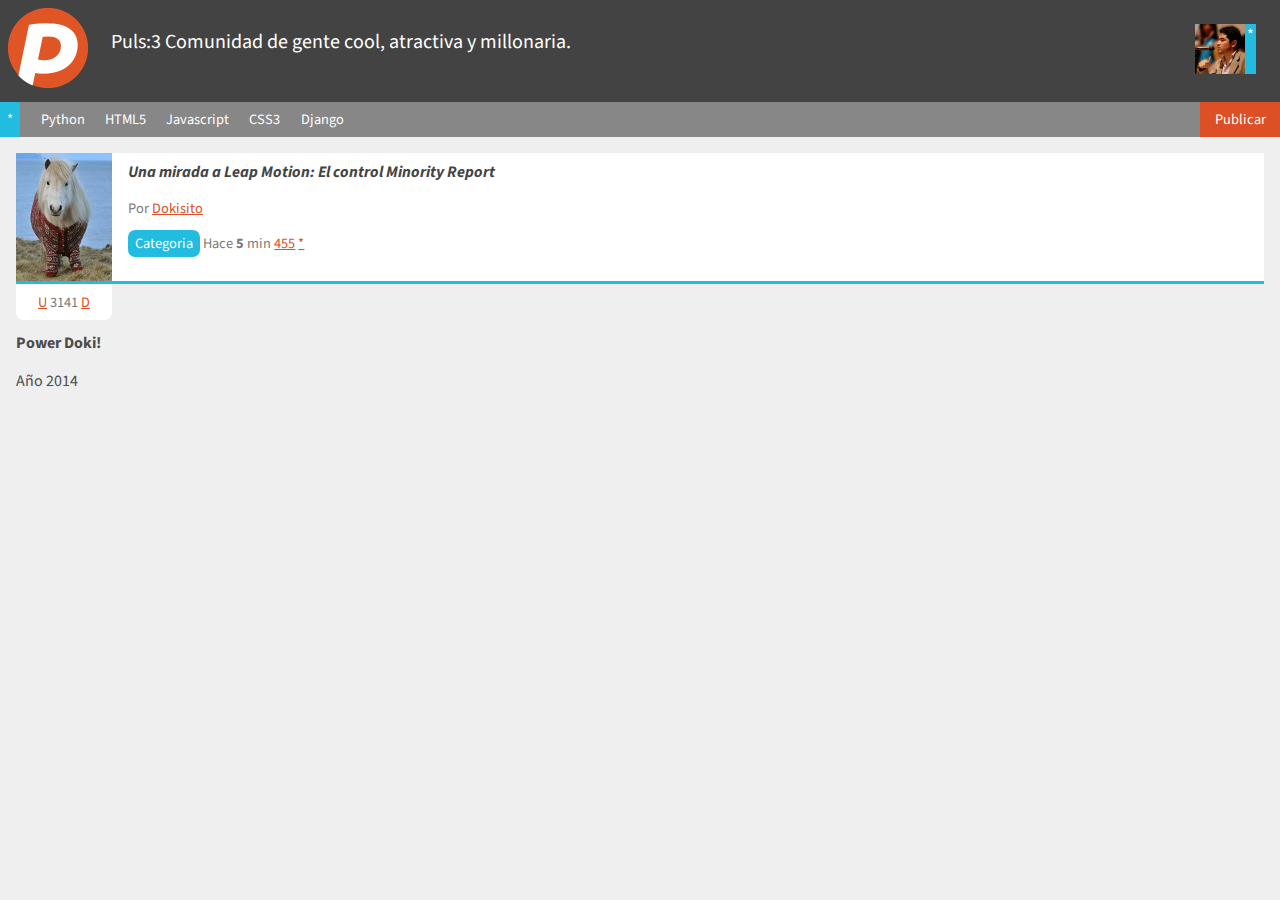
==== index2.html @ 464d3b10 "iconos" ====
<!DOCTYPE html>
<htmlc lang="es">
<head>
	<meta charset="utf-8" />
	<meta name="description" content="puls:2014 comunidad interactiva"/>
	<title>Primer app para la web</title>
	<link rel="stylesheet" type="text/css" href="normalize.css">
	<link href='http://fonts.googleapis.com/css?family=Source+Sans+Pro:400italic,600italic' rel='stylesheet' type='text/css'/>
	<link rel="stylesheet" type="text/css" href="estilos.css">
</head>
<body>
	<header>
		<figure id="logo">
			<img src="logo.png"/>
		</figure>
		<h1 id="titulo_header">Puls:3 Comunidad de gente cool, atractiva y millonaria.</h1>

		<figure id="avatar">
			<a href=""></a><img src="avatar.jpg"/>
			<figcaption>
				*
			</figcaption>
		</figure>
	</header>
	<nav>
		<ul>
			<li id="flechita_nav"><a href="#">*</a></li>
			<li><a href="#">Python</a></li>
			<li><a href="#">HTML5</a></li>
			<li><a href="#">Javascript</a></li>
			<li><a href="#">CSS3</a></li>
			<li><a href="#">Django</a></li>
			<li id="publicar_nav"><a href="#">Publicar</a></li>
		</ul>
	</nav>
    <section id="contenido">
		<article class="item">
			<figure class="imagen_item">
				<img src="imagen.jpg" />
			</figure>
			<h2 class="titulo_item">
				<a href="#">Una mirada a Leap Motion: El control Minority Report</a>
			</h2>
			<p class="autor_item">
				Por <a href="#">Dokisito</a>
			</p>
			<p class="datos_item">
				<a class="tag_item" href="#">Categoria</a>
				<span class="fecha_item">Hace <strong>5</strong> min</span>
				<a class="comentarios_item" href="#">455</a>
				<a class="guardar_item" href="#">*</a>
			</p>
			<p class="votacion">
				<a class="up" href="#">U</a> 
				3141
				<a class="down" href="#">D</a> 
			</p>
		</article>

	<footer>
		<p><strong>Power Doki!</strong></p>
		<p>Año 2014</p>
	</footer>


</body>
</html>
---- estilos.css ----
@font-face {
	font-family: 'icomoon';
	src:url('fonts/icomoon.eot?jexext');
	src:url('fonts/icomoon.eot?#iefixjexext') format('embedded-opentype'),
		url('fonts/icomoon.woff?jexext') format('woff'),
		url('fonts/icomoon.ttf?jexext') format('truetype'),
		url('fonts/icomoon.svg?jexext#icomoon') format('svg');
	font-weight: normal;
	font-style: normal;
}
a
{
	color: #dd4f24;
}
body
{
	background: #EFEFEF;
	color: #4c4c4c;
	font-family: 'Source Sans Pro',arial;
	font-size: 16px;
	margin: 0;
}
header
{
	background: #434343;
	color: white;
	margin: 0;
	padding: 0.5em;
}
header figure, header h1
{
	display: inline-block;
	vertical-align: top;
}
header h1
{
	font-size: 20px;
	font-weight: normal;
	margin: 1em 0 0 1em;
	width: 60%;
}
header #avatar
{
	margin: 1em 1em 0 0;
	float: right;
}
header #avatar figcaption
{
	background: #22bce0;
	display: inline-block;
	float: right;
	height: 50px;
	padding: 0 2px;
}
header #avatar img
{
	float: left;
	width: 50px;
}
header #logo img
{
	width: 80px;
}
nav
{
	background: #878787;
	font-size: 0.9em;

}
nav ul 
{
	list-style: none;
	margin: 0;
	padding: 0;
}
nav ul li
{
	display: inline-block;
	margin: 0 1.2em 0 0;
	vertical-align: top;
}
nav ul li a
{
	color: white;
	display: block;
	padding:0.5em 0;
	text-decoration: none;
}
nav ul li:hover
{
	background: #22bce0;
}
nav #flechita_nav
{
	background: #22bce0;
}
nav #flechita_nav a
{
	padding: 0.5em 0.5em;
	text-decoration: none;
}
nav #publicar_nav
{
	float: right;
	margin-right: 0;
}
nav #publicar_nav a
{
	background: #dd4f24;
	padding: 0.5em 1em;
	text-decoration: none;
}
#contenido
{
	margin: 1em;
}
#contenido .item
{
	background: white;
	border-bottom: 3px #22bce0 solid;
	position: relative;
	margin-bottom: 3em;
	min-height: 128px;
}
#contenido .item p
{
	color: #7a7a7a;
	font-size: 0.9em;
}
#contenido .item .datos_item .tag_item
{
	background: #22bce0;
	border-radius: 0.5em;
	color: white;
	padding: 0.2em 0.5em;
	text-decoration: none;
}
#contenido .item .imagen_item
{
	float: left;
	margin: 0 1em 0 0;
}
#contenido .item .imagen_item img
{
	width: 96px;
}
#contenido .item .titulo_item
{
	font-size: 1em;
	font-style: italic;
	padding: 0.5em 0.5em 0;
}
#contenido .item .titulo_item a
{
	color: #444;
	text-decoration: none;
}
#contenido .item .votacion
{
	background: white;
	border-radius: 0 0 0.5em 0.5em;
	margin: 3px 0 0 0;
	padding: 0.5em 0;
	text-align: center;
	position: absolute;
	top: 100%;
	width: 96px;
}
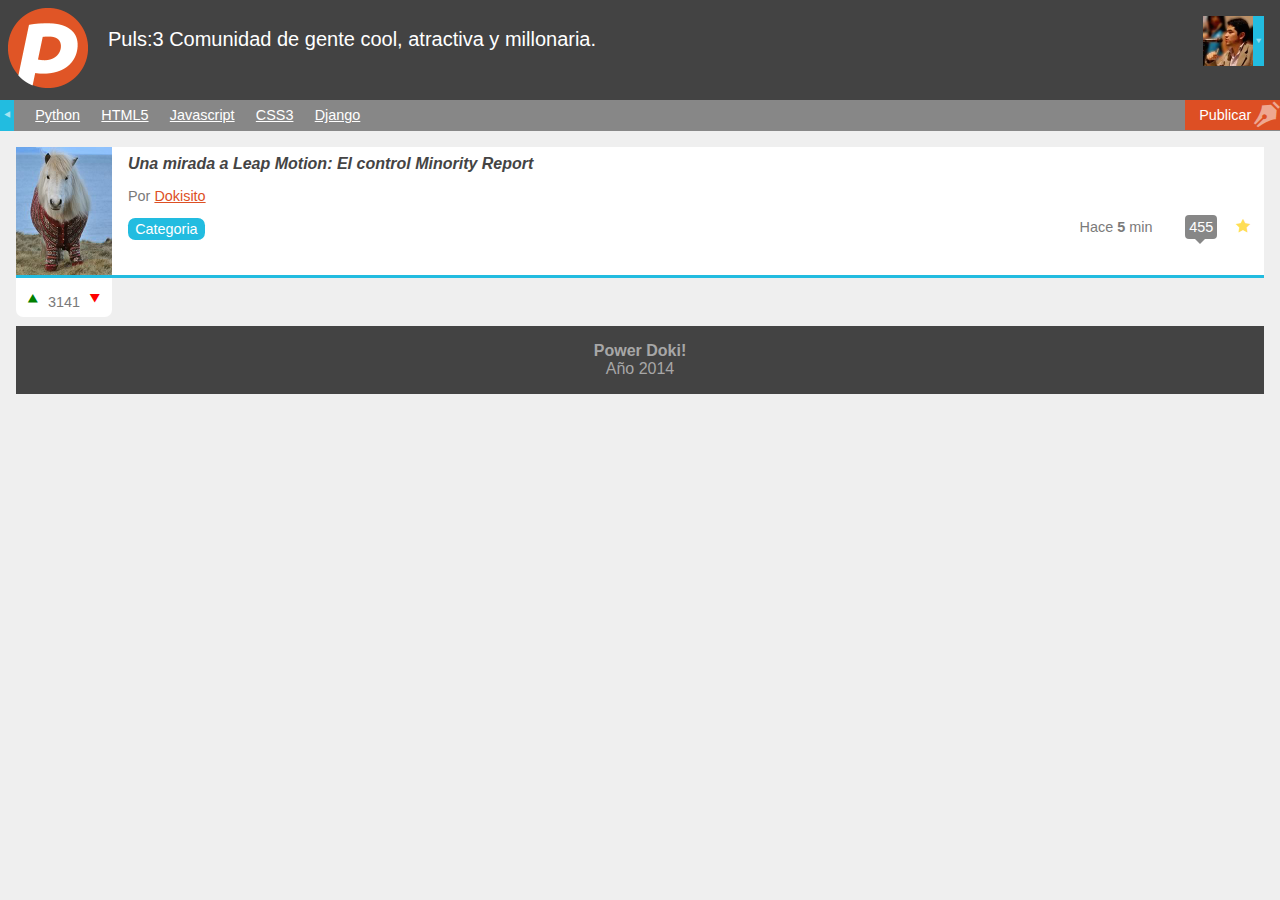
==== commit 14a54a2c: "estilos y graficos" ====
--- a/index2.html
+++ b/index2.html
@@ -6,7 +6,7 @@
 	<title>Primer app para la web</title>
 	<link rel="stylesheet" type="text/css" href="normalize.css">
 	<link href='http://fonts.googleapis.com/css?family=Source+Sans+Pro:400italic,600italic' rel='stylesheet' type='text/css'/>
-	<link rel="stylesheet" type="text/css" href="estilos.css">
+	<link rel="stylesheet" type="text/css" href="estilos1.css">
 </head>
 <body>
 	<header>
@@ -17,14 +17,12 @@
 
 		<figure id="avatar">
 			<a href=""></a><img src="avatar.jpg"/>
-			<figcaption>
-				*
-			</figcaption>
+			<figcaption></figcaption>
 		</figure>
 	</header>
 	<nav>
 		<ul>
-			<li id="flechita_nav"><a href="#">*</a></li>
+			<li id="flechita_nav"><a href="#"></a></li>
 			<li><a href="#">Python</a></li>
 			<li><a href="#">HTML5</a></li>
 			<li><a href="#">Javascript</a></li>
@@ -48,12 +46,12 @@
 				<a class="tag_item" href="#">Categoria</a>
 				<span class="fecha_item">Hace <strong>5</strong> min</span>
 				<a class="comentarios_item" href="#">455</a>
-				<a class="guardar_item" href="#">*</a>
+				<a class="guardar_item" href="#"></a>
 			</p>
 			<p class="votacion">
-				<a class="up" href="#">U</a> 
+				<a class="up" href="#"></a> 
 				3141
-				<a class="down" href="#">D</a> 
+				<a class="down" href="#"></a> 
 			</p>
 		</article>
 
--- a/estilos1.css
+++ b/estilos1.css
@@ -0,0 +1,276 @@
+@font-face {
+	font-family: 'icomoon';
+	src:url('fonts/icomoon.eot');
+	src:url('fonts/icomoon.eot?#iefix') format('embedded-opentype'),
+		url('fonts/icomoon.woff') format('woff'),
+		url('fonts/icomoon.ttf') format('truetype'),
+		url('fonts/icomoon.svg#icomoon') format('svg');
+	font-weight: normal;
+	font-style: normal;
+}
+
+a
+{
+	color: #DD4F24;
+}
+body
+{
+	background: #EFEFEF;
+	color: #4C4C4C;
+	font-family: "PT Sans", Arial;
+	font-size: 16px;
+	margin: 0;
+}
+/*
+comentario de lo que sea
+*/
+footer
+{
+	background: #434343;
+	color: #A7A7A7;
+	padding: 1em 0;
+	text-align: center;
+	width: 100%;
+}
+footer p
+{
+	margin: 0;
+}
+header
+{
+	background: #434343;
+	color: white;
+	margin: 0;
+	padding: 0.5em;
+}
+header:after{
+	clear: both;
+	content: "";
+	display: block;
+}
+header figure
+{
+	float: left;
+}
+header h1
+{
+	font-size: 20px;
+	font-weight: normal;
+	margin: 1em 85px 1em 100px;
+	display: block;
+}
+header #avatar
+{
+	position:  absolute;
+	top: 0;
+	right: 0;
+	margin: 1em 1em 0 0;
+}
+header #avatar figcaption
+{
+	background: #22BCE0;
+	float: right;
+	height: 50px;
+	line-height: 50px;
+}
+header #avatar figcaption:after
+{
+	content: "\e001";
+	font-family: "icomoon";
+	font-size: 0.7em;
+	opacity: 0.5;
+}
+header #avatar img
+{
+	float: left;
+	width: 50px;
+}
+header #logo img
+{
+	width: 80px;
+}
+nav
+{
+	background: #878787;
+	font-size: 0.9em;
+}
+nav ul
+{
+	list-style: none;
+	margin: 0;
+	padding: 0;
+}
+nav ul li
+{
+	display: inline-block;
+	margin: 0 1.2em 0 0;
+	vertical-align: top;
+}
+nav ul li a
+{
+	color: white;
+	display: block;
+	padding: 0.5em 0;
+}
+nav #flechita_nav a
+{
+	background: #22BCE0;
+	padding: 0.5em 0;
+	text-decoration: none;
+}
+nav #flechita_nav a:after
+{
+	content: "\e000";
+	font-family: "icomoon";
+	opacity: 0.6;
+}
+nav #publicar_nav
+{
+	/*i is zorri*/
+	background: #DD4F24;
+	float: right;
+	margin-right: 0; 
+	padding-right: 1em;
+	position: relative;
+}
+nav #publicar_nav:after
+{
+	color: rgba(255,255,255,0.5);
+	content:  "\e004";
+	font-family: "icomoon";
+	font-size: 1.8em;
+	position: absolute;
+	right: 0;
+	top: 0;
+}
+nav #publicar_nav a
+{
+	display: inline-block;
+	padding: 0.5em 1em;
+	text-decoration: none;
+}
+#bienvenida
+{
+	display: none;
+}
+#contenido
+{
+	margin: 1em;
+}
+#contenido .item
+{
+	background: white;
+	border-bottom: 3px #22BCE0 solid;
+	margin-bottom: 3em;
+	min-height: 128px;
+	position: relative;
+}
+#contenido .item p
+{
+	color: #7A7A7A;
+	font-size: 0.9em;
+}
+#contenido .item .datos_item
+{
+	text-align: right;
+}
+#contenido .item .datos_item .comentarios_item
+{
+	background: #878787;
+	border-radius: 4px;
+	color: white;
+	margin: 0 0 0 2em;
+	padding: 4px;
+	position: relative;
+	text-decoration: none;
+}
+#contenido .item .datos_item .comentarios_item:after{
+	border-left: 5px solid transparent;
+	border-right: 5px solid transparent;
+	border-top: 5px solid #878787;
+	content: "";
+	left :10px;
+	position: absolute;
+	top:100%;
+}
+#contenido .item .datos_item .guardar_item
+{
+	margin: 0 1em;
+	text-decoration: none;
+}
+#contenido .item .datos_item .guardar_item:after
+{
+	color: #FD5;
+	content: "\e003";
+	font-family: "icomoon";
+}
+#contenido .item .datos_item .tag_item
+{
+	background: #22BCE0;
+	border-radius: 0.5em;
+	color: white;
+	float: left;
+	padding: 0.2em 0.5em;
+	text-decoration: none;
+}
+#contenido .item .imagen_item
+{
+	float: left;
+	margin: 0 1em 0 0;
+}
+#contenido .item .imagen_item img
+{
+	width: 96px;
+}
+#contenido .item .titulo_item
+{
+	font-size: 1em;
+	font-style: italic;
+	padding: 0.5em 0.5em 0;
+}
+#contenido .item .titulo_item a
+{
+	color: #444;
+	text-decoration: none;
+}
+#contenido .item .votacion
+{
+	background: white;
+	border-radius: 0 0 0.5em 0.5em;
+	margin: 3px 0 0 0;
+	padding: 0.5em 0;
+	position: absolute;
+	text-align: center;
+	top: 100%;
+	width: 96px;
+}
+#contenido .item .votacion a
+{
+	text-decoration: none;
+}
+#contenido .item .votacion .down:after,
+#contenido .item .votacion .up:after
+{
+	font-family: "icomoon";
+	font-size: 1.5em;
+	vertical-align: bottom;
+}
+#contenido .item .votacion .down:after
+{
+	color: red;
+	content: "\e001";
+}
+#contenido .item .votacion .up:after
+{
+	color: green;
+	content: "\e002";
+}
+
+
+
+
+
+
+
+
+
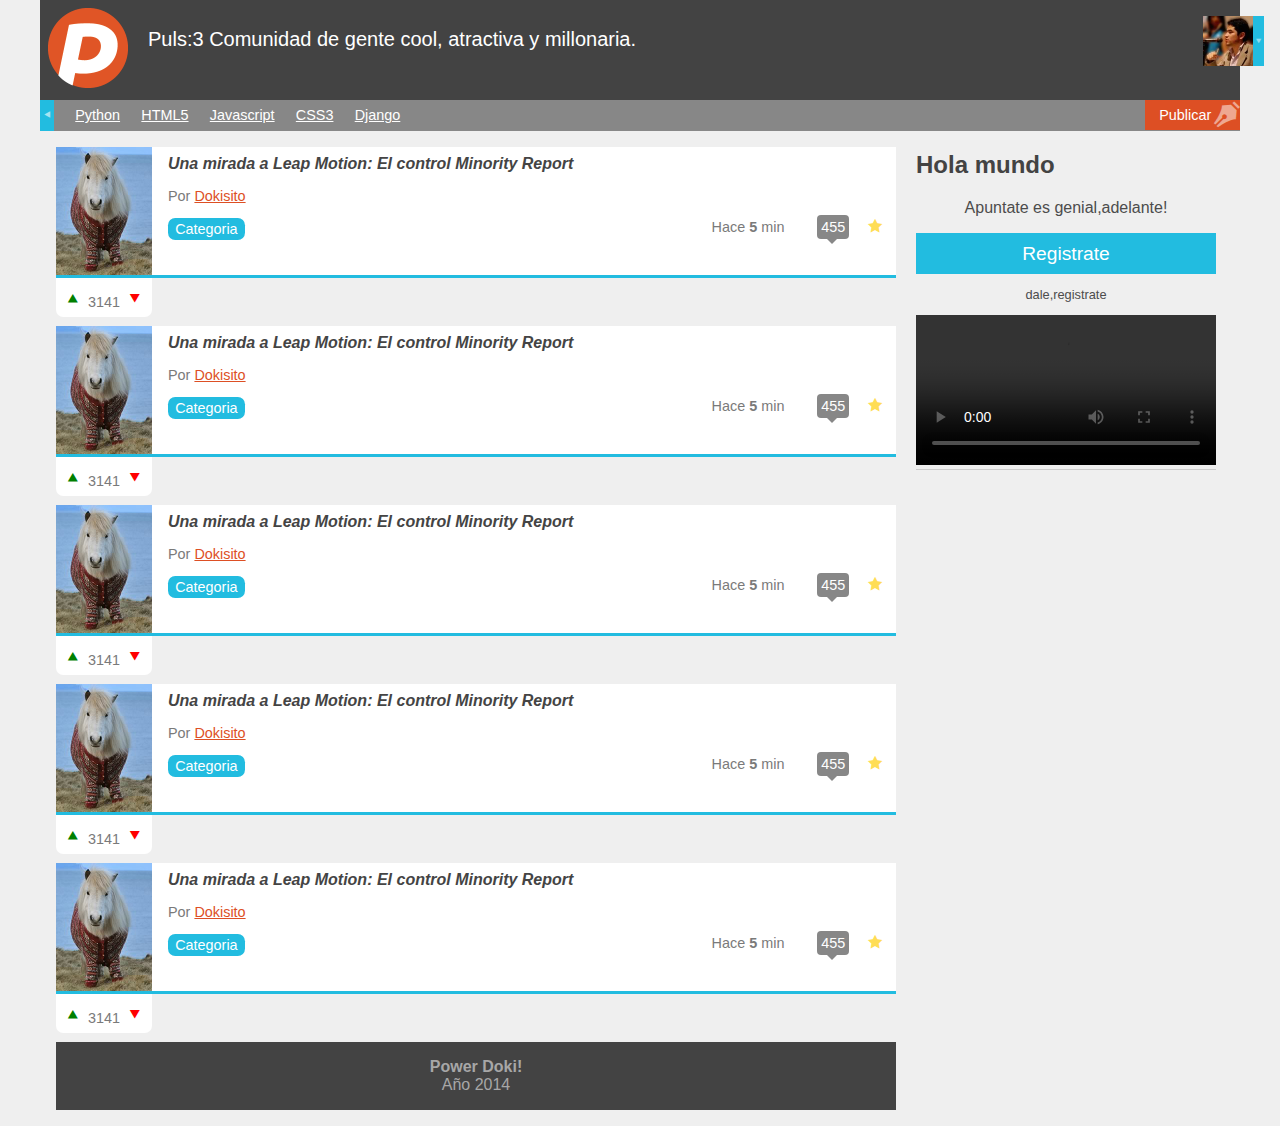
==== commit efc970e4: "animaciones" ====
--- a/index2.html
+++ b/index2.html
@@ -2,11 +2,13 @@
 <htmlc lang="es">
 <head>
 	<meta charset="utf-8" />
+	<meta name="viewport" content="width=device-width, initial-scale=1, maximum-scale=1" />
 	<meta name="description" content="puls:2014 comunidad interactiva"/>
 	<title>Primer app para la web</title>
 	<link rel="stylesheet" type="text/css" href="normalize.css">
 	<link href='http://fonts.googleapis.com/css?family=Source+Sans+Pro:400italic,600italic' rel='stylesheet' type='text/css'/>
 	<link rel="stylesheet" type="text/css" href="estilos1.css">
+	<link rel="stylesheet" type="text/css" href="responsive.css">
 </head>
 <body>
 	<header>
@@ -31,6 +33,15 @@
 			<li id="publicar_nav"><a href="#">Publicar</a></li>
 		</ul>
 	</nav>
+    <aside id="bienvenida">
+    	<h2>Hola mundo</h2>
+    	<p>Apuntate es genial,adelante!</p>
+    	<a id="registro" href="#">Registrate</a>
+    	<p id="mensaje_registro">dale,registrate</p>
+    	<video width="300" controls autoplay>
+    		<source src="disenoweb_clase2_360p.mp4" type="video/mp4"/>
+    	</video>
+    </aside>
     <section id="contenido">
 		<article class="item">
 			<figure class="imagen_item">
@@ -54,7 +65,94 @@
 				<a class="down" href="#"></a> 
 			</p>
 		</article>
-
+		<article class="item">
+			<figure class="imagen_item">
+				<img src="imagen.jpg" />
+			</figure>
+			<h2 class="titulo_item">
+				<a href="#">Una mirada a Leap Motion: El control Minority Report</a>
+			</h2>
+			<p class="autor_item">
+				Por <a href="#">Dokisito</a>
+			</p>
+			<p class="datos_item">
+				<a class="tag_item" href="#">Categoria</a>
+				<span class="fecha_item">Hace <strong>5</strong> min</span>
+				<a class="comentarios_item" href="#">455</a>
+				<a class="guardar_item" href="#"></a>
+			</p>
+			<p class="votacion">
+				<a class="up" href="#"></a> 
+				3141
+				<a class="down" href="#"></a> 
+			</p>
+		</article>
+		<article class="item">
+			<figure class="imagen_item">
+				<img src="imagen.jpg" />
+			</figure>
+			<h2 class="titulo_item">
+				<a href="#">Una mirada a Leap Motion: El control Minority Report</a>
+			</h2>
+			<p class="autor_item">
+				Por <a href="#">Dokisito</a>
+			</p>
+			<p class="datos_item">
+				<a class="tag_item" href="#">Categoria</a>
+				<span class="fecha_item">Hace <strong>5</strong> min</span>
+				<a class="comentarios_item" href="#">455</a>
+				<a class="guardar_item" href="#"></a>
+			</p>
+			<p class="votacion">
+				<a class="up" href="#"></a> 
+				3141
+				<a class="down" href="#"></a> 
+			</p>
+		</article>
+		<article class="item">
+			<figure class="imagen_item">
+				<img src="imagen.jpg" />
+			</figure>
+			<h2 class="titulo_item">
+				<a href="#">Una mirada a Leap Motion: El control Minority Report</a>
+			</h2>
+			<p class="autor_item">
+				Por <a href="#">Dokisito</a>
+			</p>
+			<p class="datos_item">
+				<a class="tag_item" href="#">Categoria</a>
+				<span class="fecha_item">Hace <strong>5</strong> min</span>
+				<a class="comentarios_item" href="#">455</a>
+				<a class="guardar_item" href="#"></a>
+			</p>
+			<p class="votacion">
+				<a class="up" href="#"></a> 
+				3141
+				<a class="down" href="#"></a> 
+			</p>
+		</article>
+		<article class="item">
+			<figure class="imagen_item">
+				<img src="imagen.jpg" />
+			</figure>
+			<h2 class="titulo_item">
+				<a href="#">Una mirada a Leap Motion: El control Minority Report</a>
+			</h2>
+			<p class="autor_item">
+				Por <a href="#">Dokisito</a>
+			</p>
+			<p class="datos_item">
+				<a class="tag_item" href="#">Categoria</a>
+				<span class="fecha_item">Hace <strong>5</strong> min</span>
+				<a class="comentarios_item" href="#">455</a>
+				<a class="guardar_item" href="#"></a>
+			</p>
+			<p class="votacion">
+				<a class="up" href="#"></a> 
+				3141
+				<a class="down" href="#"></a> 
+			</p>
+		</article>
 	<footer>
 		<p><strong>Power Doki!</strong></p>
 		<p>Año 2014</p>
--- a/estilos1.css
+++ b/estilos1.css
@@ -89,6 +89,12 @@
 {
 	width: 80px;
 }
+header #logo img:hover
+{
+	-webkit-transform: rotate(90deg);
+	transition:1s;
+	border: 2px solid red;
+}
 nav
 {
 	background: #878787;
--- a/responsive.css
+++ b/responsive.css
@@ -0,0 +1,50 @@
+@media screen and (min-width: 768px)
+{
+	body
+	{
+		margin: 0 auto;
+		max-width: 1200px;
+	}
+	#bienvenida
+	{
+		display: block;
+		border-bottom: 1px solid #ccc;
+		float: right;
+		margin-right: 2%;
+		width: 25%;
+	}
+	#bienvenida h2
+	{
+		color: #434343;
+	}
+	#bienvenida p
+	{
+		text-align: center;
+	}
+	#bienvenida #mensaje_registro,
+	#bienvenida #registro
+	{
+		text-decoration: none;
+		text-align: center;
+	}
+	#bienvenida #registro
+	{
+		text-align: center;
+	}
+	#bienvenida #mensaje_registro
+	{
+		font-size: 0.8em;
+	}
+	#bienvenida #registro
+	{
+		background: #22bce0;
+		color: white;
+		display: block;
+		font-size: 1.2em;
+		padding: 0.5em 0;
+	}
+	#contenido
+	{
+		width: 70%;
+	}
+}